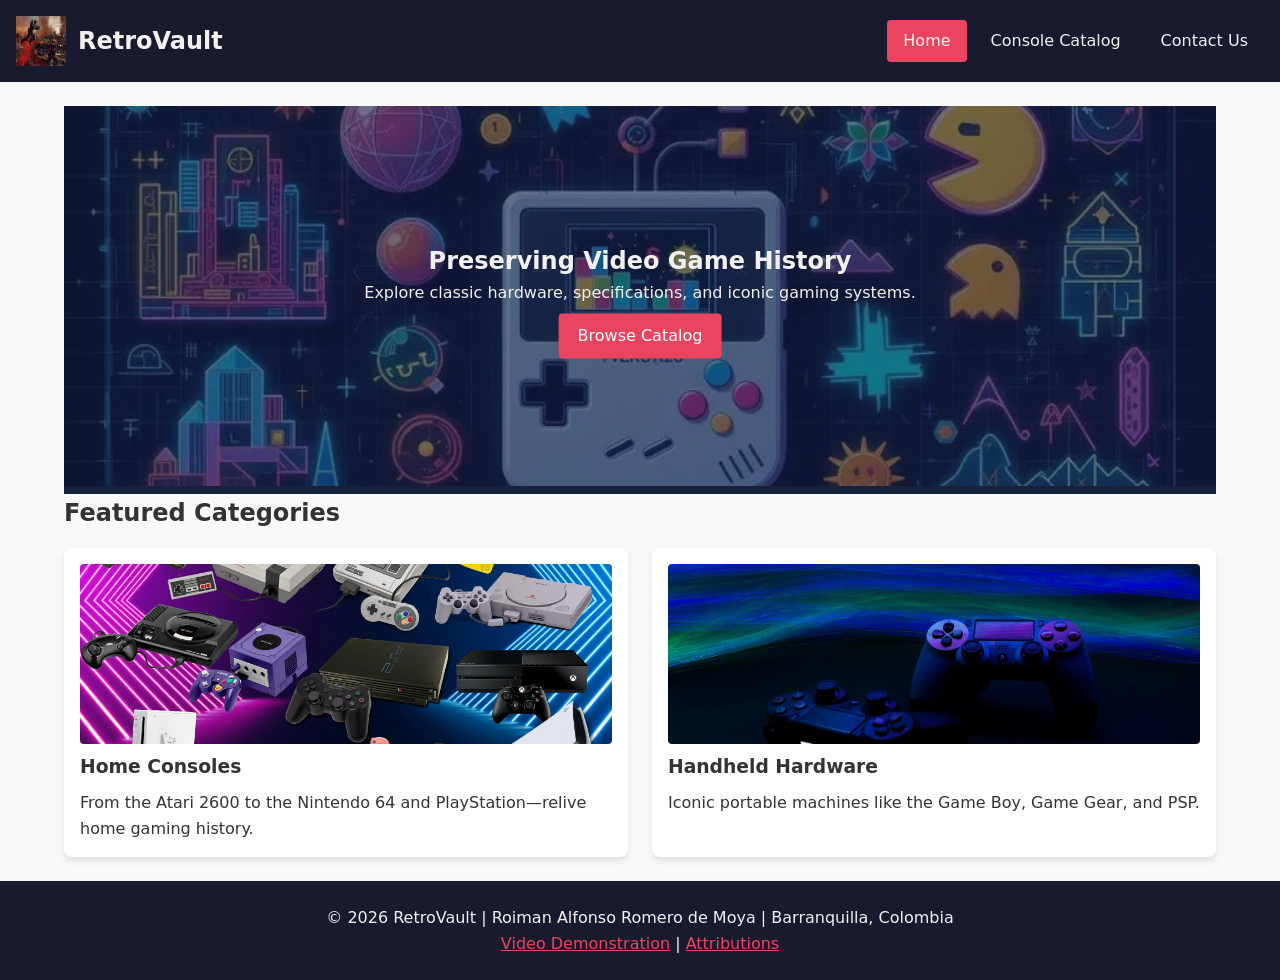
==== personal/index.html @ 615eb51e "Add complete 3-page RetroVault individual project" ====
<!DOCTYPE html>
<html lang="en">
<head>
  <meta charset="UTF-8">
  <meta name="viewport" content="width=device-width, initial-scale=1.0">
  <title>RetroVault | Home - Vintage Video Game Consoles</title>
  <meta name="description" content="Discover, explore, and preserve the golden era of vintage gaming consoles and classic retro hardware at RetroVault.">
  <meta name="author" content="Roiman Alfonso Romero de Moya">
  
  <!-- Open Graph / Social Sharing -->
  <meta property="og:title" content="RetroVault - Vintage Video Game Consoles">
  <meta property="og:type" content="website">
  <meta property="og:image" content="images/hero.webp">
  <meta property="og:url" content="https://roimanromero.github.io/wdd231/final/index.html">
  <meta property="og:description" content="Explore and preserve classic video game consoles with RetroVault.">

  <link rel="icon" href="images/favicon.ico" type="image/x-icon">
  <link rel="stylesheet" href="css/styles.css">
  <script type="module" src="js/main.js"></script>
</head>
<body>
  <header>
    <div class="logo-container">
      <img src="images/other.webp" alt="RetroVault Logo" width="50" height="50">
      <span>RetroVault</span>
    </div>
    <button id="hamburger" aria-label="Toggle Navigation Menu">&#9776;</button>
    <nav id="primary-nav">
      <ul>
        <li><a href="index.html" class="active">Home</a></li>
        <li><a href="catalog.html">Console Catalog</a></li>
        <li><a href="contact.html">Contact Us</a></li>
      </ul>
    </nav>
  </header>

  <main>
    <section class="hero">
      <img src="images/hero.webp" alt="Retro Video Games Showcase" width="1200" height="400" priority>
      <div class="hero-content">
        <h1>Preserving Video Game History</h1>
        <p>Explore classic hardware, specifications, and iconic gaming systems.</p>
        <a href="catalog.html" class="btn">Browse Catalog</a>
      </div>
    </section>

    <section class="highlights">
      <h2>Featured Categories</h2>
      <div class="card-grid">
        <article class="card">
          <img src="images/consoles.webp" alt="Classic Consoles" width="400" height="250" loading="lazy">
          <h3>Home Consoles</h3>
          <p>From the Atari 2600 to the Nintendo 64 and PlayStation—relive home gaming history.</p>
        </article>
        <article class="card">
          <img src="images/controls.webp" alt="Game Controllers" width="400" height="250" loading="lazy">
          <h3>Handheld Hardware</h3>
          <p>Iconic portable machines like the Game Boy, Game Gear, and PSP.</p>
        </article>
      </div>
    </section>
  </main>

  <footer>
    <p>&copy; 2026 RetroVault | Roiman Alfonso Romero de Moya | Barranquilla, Colombia</p>
    <p><a href="https://youtu.be/PLACEHOLDER" target="_blank" rel="noopener">Video Demonstration</a> | <a href="#attributions-modal" id="attributions-link">Attributions</a></p>
  </footer>

  <!-- Modal for Attributions -->
  <dialog id="attributions-modal">
    <div class="modal-content">
      <h2>Content & Image Attributions</h2>
      <p>All console specifications and image assets are utilized for educational purposes under fair use.</p>
      <ul>
        <li>Console Data Source: Internal JSON archive / Public Domain Tech DB</li>
        <li>Hero & Card Photography: Unsplash & Wikimedia Commons (CC-BY-SA)</li>
      </ul>
      <button id="close-modal" class="btn">Close</button>
    </div>
  </dialog>
</body>
</html>
---- personal/css/styles.css ----
:root {
  --primary-color: #1a1a2e;
  --secondary-color: #16213e;
  --accent-color: #e94560;
  --text-light: #f1f1f1;
  --text-dark: #333333;
  --bg-light: #f8f9fa;
  --font-main: system-ui, -apple-system, BlinkMacSystemFont, 'Segoe UI', Roboto, sans-serif;
}

* {
  box-sizing: border-box;
  margin: 0;
  padding: 0;
}

body {
  font-family: var(--font-main);
  line-height: 1.6;
  color: var(--text-dark);
  background-color: var(--bg-light);
  display: flex;
  flex-direction: column;
  min-height: 100vh;
}

/* Header & Mobile Menu */
header {
  background-color: var(--primary-color);
  color: var(--text-light);
  display: flex;
  justify-content: space-between;
  align-items: center;
  padding: 1rem;
}

.logo-container {
  display: flex;
  align-items: center;
  gap: 0.75rem;
  font-size: 1.5rem;
  font-weight: bold;
}

#hamburger {
  background: none;
  border: none;
  color: var(--text-light);
  font-size: 2rem;
  cursor: pointer;
}

nav {
  display: none;
  width: 100%;
}

nav.open {
  display: block;
}

nav ul {
  list-style: none;
  display: flex;
  flex-direction: column;
  gap: 0.5rem;
  padding-top: 1rem;
}

nav a {
  color: var(--text-light);
  text-decoration: none;
  padding: 0.5rem 1rem;
  display: block;
  border-radius: 4px;
}

nav a.active, nav a:hover {
  background-color: var(--accent-color);
}

/* Hero Section */
.hero {
  position: relative;
  text-align: center;
  color: var(--text-light);
  background-color: var(--secondary-color);
}

.hero img {
  width: 100%;
  height: 250px;
  object-fit: cover;
  opacity: 0.4;
}

.hero-content {
  position: absolute;
  top: 50%;
  left: 50%;
  transform: translate(-50%, -50%);
  width: 90%;
}

/* Dynamic Grid & Cards */
main {
  flex: 1;
  padding: 1.5rem;
  max-width: 1200px;
  margin: 0 auto;
  width: 100%;
}

.card-grid {
  display: grid;
  grid-template-columns: repeat(auto-fit, minmax(280px, 1fr));
  gap: 1.5rem;
  margin-top: 1rem;
}

.card {
  background: white;
  border-radius: 8px;
  box-shadow: 0 4px 6px rgba(0,0,0,0.1);
  padding: 1rem;
  display: flex;
  flex-direction: column;
  gap: 0.5rem;
}

.card img {
  width: 100%;
  height: 180px;
  object-fit: cover;
  border-radius: 4px;
}

/* Buttons & Form */
.btn {
  display: inline-block;
  background-color: var(--accent-color);
  color: white;
  padding: 0.6rem 1.2rem;
  border: none;
  border-radius: 4px;
  cursor: pointer;
  text-decoration: none;
  text-align: center;
  margin-top: 0.5rem;
}

.btn:hover {
  filter: brightness(1.1);
}

.custom-form {
  display: flex;
  flex-direction: column;
  gap: 1rem;
  max-width: 600px;
  margin: 0 auto;
  background: white;
  padding: 1.5rem;
  border-radius: 8px;
}

.custom-form input, .custom-form select, .custom-form textarea {
  width: 100%;
  padding: 0.5rem;
  border: 1px solid #ccc;
  border-radius: 4px;
}

/* Modal Styling */
dialog {
  margin: auto;
  padding: 2rem;
  border: none;
  border-radius: 8px;
  box-shadow: 0 10px 25px rgba(0,0,0,0.3);
  max-width: 500px;
  width: 90%;
}

dialog::backdrop {
  background: rgba(0,0,0,0.6);
}

/* Footer */
footer {
  background-color: var(--primary-color);
  color: var(--text-light);
  text-align: center;
  padding: 1.5rem;
  margin-top: auto;
}

footer a {
  color: var(--accent-color);
}

/* Responsive Large Screens */
@media (min-width: 768px) {
  #hamburger {
    display: none;
  }

  header {
    flex-wrap: nowrap;
  }

  nav {
    display: block;
    width: auto;
  }

  nav ul {
    flex-direction: row;
    padding-top: 0;
  }

  .hero img {
    height: 380px;
  }
}
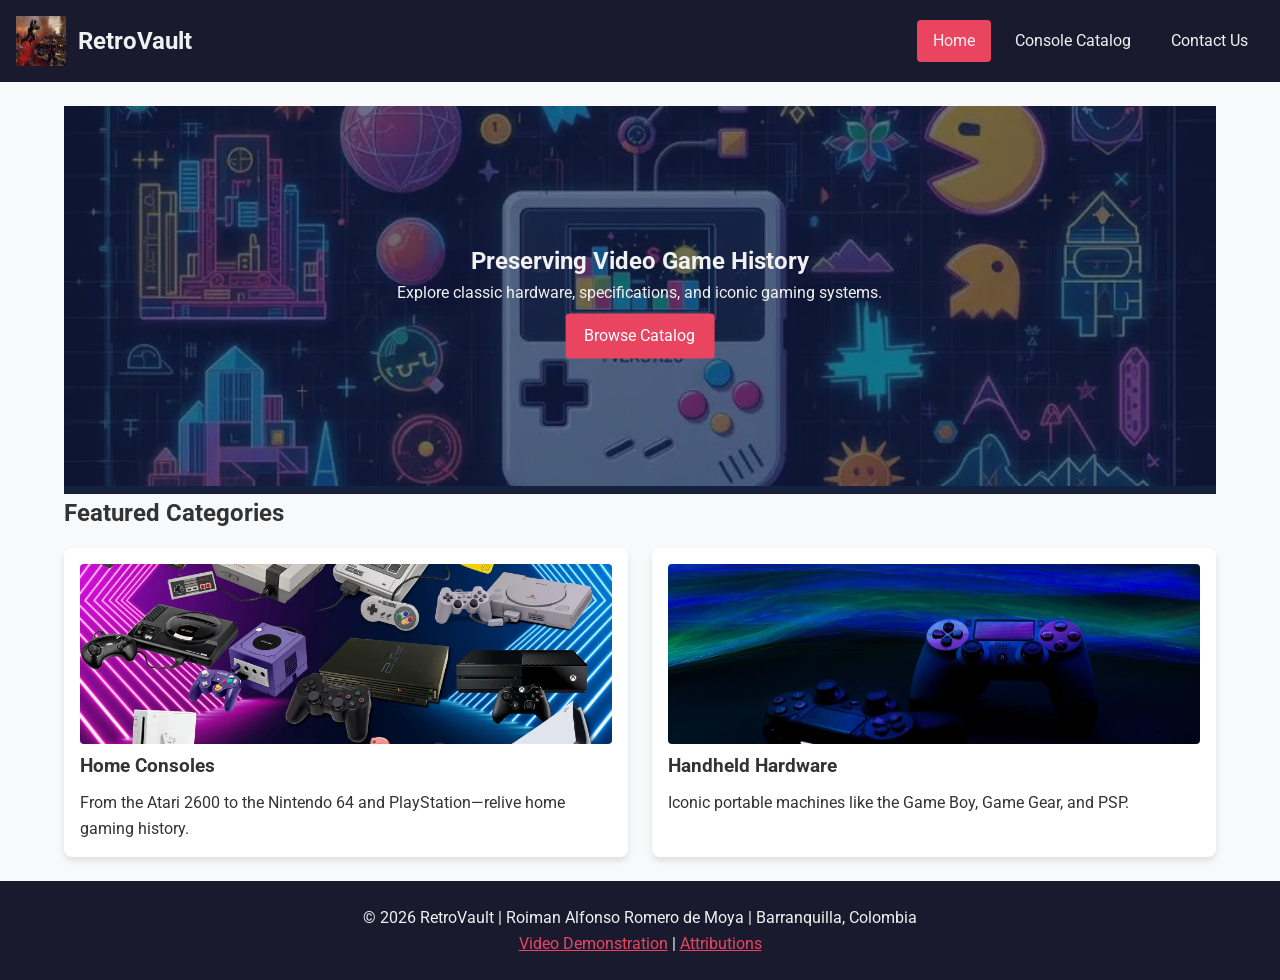
==== commit b278ecea: "fixe" ====
--- a/personal/index.html
+++ b/personal/index.html
@@ -6,17 +6,26 @@
   <title>RetroVault | Home - Vintage Video Game Consoles</title>
   <meta name="description" content="Discover, explore, and preserve the golden era of vintage gaming consoles and classic retro hardware at RetroVault.">
   <meta name="author" content="Roiman Alfonso Romero de Moya">
-  
-  <!-- Open Graph / Social Sharing -->
-  <meta property="og:title" content="RetroVault - Vintage Video Game Consoles">
+
+  <!-- Open Graph / Social Media (URLs Absolutas y longitudes exactas) -->
+  <meta property="og:title" content="RetroVault - Discover Vintage Gaming Consoles"> <!-- 46 caracteres -->
   <meta property="og:type" content="website">
-  <meta property="og:image" content="images/hero.webp">
+  <meta property="og:image" content="https://roimanromero.github.io/wdd231/final/images/hero.webp">
   <meta property="og:url" content="https://roimanromero.github.io/wdd231/final/index.html">
-  <meta property="og:description" content="Explore and preserve classic video game consoles with RetroVault.">
+  <meta property="og:description" content="Explore and preserve classic video game consoles, hardware specs, and vintage gaming history with RetroVault."> <!-- 108 caracteres -->
 
   <link rel="icon" href="images/favicon.ico" type="image/x-icon">
-  <link rel="stylesheet" href="css/styles.css">
-  <script type="module" src="js/main.js"></script>
+
+  <!-- Google Fonts Preconnect links -->
+  <link rel="preconnect" href="https://fonts.googleapis.com">
+  <link rel="preconnect" href="https://fonts.gstatic.com" crossorigin>
+
+  <!-- Enlace 1 CSS: Google Fonts -->
+  <link href="https://fonts.googleapis.com/css2?family=Roboto:wght@400;700&display=swap" rel="stylesheet">
+  <!-- Enlace 2 CSS: Tu estilo local -->
+  <link rel="stylesheet" href="styles/styles.css">
+
+  <script type="module" src="scripts/main.js"></script>
 </head>
 <body>
   <header>
--- a/personal/styles/styles.css
+++ b/personal/styles/styles.css
@@ -0,0 +1,225 @@
+:root {
+  --primary-color: #1a1a2e;
+  --secondary-color: #16213e;
+  --accent-color: #e94560;
+  --text-light: #f1f1f1;
+  --text-dark: #333333;
+  --bg-light: #f8f9fa;
+  --font-main: 'Roboto', system-ui, -apple-system, sans-serif; /* Se añade Roboto */
+}
+
+* {
+  box-sizing: border-box;
+  margin: 0;
+  padding: 0;
+}
+
+body {
+  font-family: var(--font-main);
+  line-height: 1.6;
+  color: var(--text-dark);
+  background-color: var(--bg-light);
+  display: flex;
+  flex-direction: column;
+  min-height: 100vh;
+}
+
+/* Header & Mobile Menu */
+header {
+  background-color: var(--primary-color);
+  color: var(--text-light);
+  display: flex;
+  justify-content: space-between;
+  align-items: center;
+  padding: 1rem;
+}
+
+.logo-container {
+  display: flex;
+  align-items: center;
+  gap: 0.75rem;
+  font-size: 1.5rem;
+  font-weight: bold;
+}
+
+#hamburger {
+  background: none;
+  border: none;
+  color: var(--text-light);
+  font-size: 2rem;
+  cursor: pointer;
+}
+
+nav {
+  display: none;
+  width: 100%;
+}
+
+nav.open {
+  display: block;
+}
+
+nav ul {
+  list-style: none;
+  display: flex;
+  flex-direction: column;
+  gap: 0.5rem;
+  padding-top: 1rem;
+}
+
+nav a {
+  color: var(--text-light);
+  text-decoration: none;
+  padding: 0.5rem 1rem;
+  display: block;
+  border-radius: 4px;
+}
+
+nav a.active, nav a:hover {
+  background-color: var(--accent-color);
+}
+
+/* Hero Section */
+.hero {
+  position: relative;
+  text-align: center;
+  color: var(--text-light);
+  background-color: var(--secondary-color);
+}
+
+.hero img {
+  width: 100%;
+  height: 250px;
+  object-fit: cover;
+  opacity: 0.4;
+}
+
+.hero-content {
+  position: absolute;
+  top: 50%;
+  left: 50%;
+  transform: translate(-50%, -50%);
+  width: 90%;
+}
+
+/* Dynamic Grid & Cards */
+main {
+  flex: 1;
+  padding: 1.5rem;
+  max-width: 1200px;
+  margin: 0 auto;
+  width: 100%;
+}
+
+.card-grid {
+  display: grid;
+  grid-template-columns: repeat(auto-fit, minmax(280px, 1fr));
+  gap: 1.5rem;
+  margin-top: 1rem;
+}
+
+.card {
+  background: white;
+  border-radius: 8px;
+  box-shadow: 0 4px 6px rgba(0,0,0,0.1);
+  padding: 1rem;
+  display: flex;
+  flex-direction: column;
+  gap: 0.5rem;
+}
+
+.card img {
+  width: 100%;
+  height: 180px;
+  object-fit: cover;
+  border-radius: 4px;
+}
+
+/* Buttons & Form */
+.btn {
+  display: inline-block;
+  background-color: var(--accent-color);
+  color: white;
+  padding: 0.6rem 1.2rem;
+  border: none;
+  border-radius: 4px;
+  cursor: pointer;
+  text-decoration: none;
+  text-align: center;
+  margin-top: 0.5rem;
+}
+
+.btn:hover {
+  filter: brightness(1.1);
+}
+
+.custom-form {
+  display: flex;
+  flex-direction: column;
+  gap: 1rem;
+  max-width: 600px;
+  margin: 0 auto;
+  background: white;
+  padding: 1.5rem;
+  border-radius: 8px;
+}
+
+.custom-form input, .custom-form select, .custom-form textarea {
+  width: 100%;
+  padding: 0.5rem;
+  border: 1px solid #ccc;
+  border-radius: 4px;
+}
+
+/* Modal Styling */
+dialog {
+  margin: auto;
+  padding: 2rem;
+  border: none;
+  border-radius: 8px;
+  box-shadow: 0 10px 25px rgba(0,0,0,0.3);
+  max-width: 500px;
+  width: 90%;
+}
+
+dialog::backdrop {
+  background: rgba(0,0,0,0.6);
+}
+
+/* Footer */
+footer {
+  background-color: var(--primary-color);
+  color: var(--text-light);
+  text-align: center;
+  padding: 1.5rem;
+  margin-top: auto;
+}
+
+footer a {
+  color: var(--accent-color);
+}
+
+/* Responsive Large Screens */
+@media (min-width: 768px) {
+  #hamburger {
+    display: none;
+  }
+
+  header {
+    flex-wrap: nowrap;
+  }
+
+  nav {
+    display: block;
+    width: auto;
+  }
+
+  nav ul {
+    flex-direction: row;
+    padding-top: 0;
+  }
+
+  .hero img {
+    height: 380px;
+  }
+}
